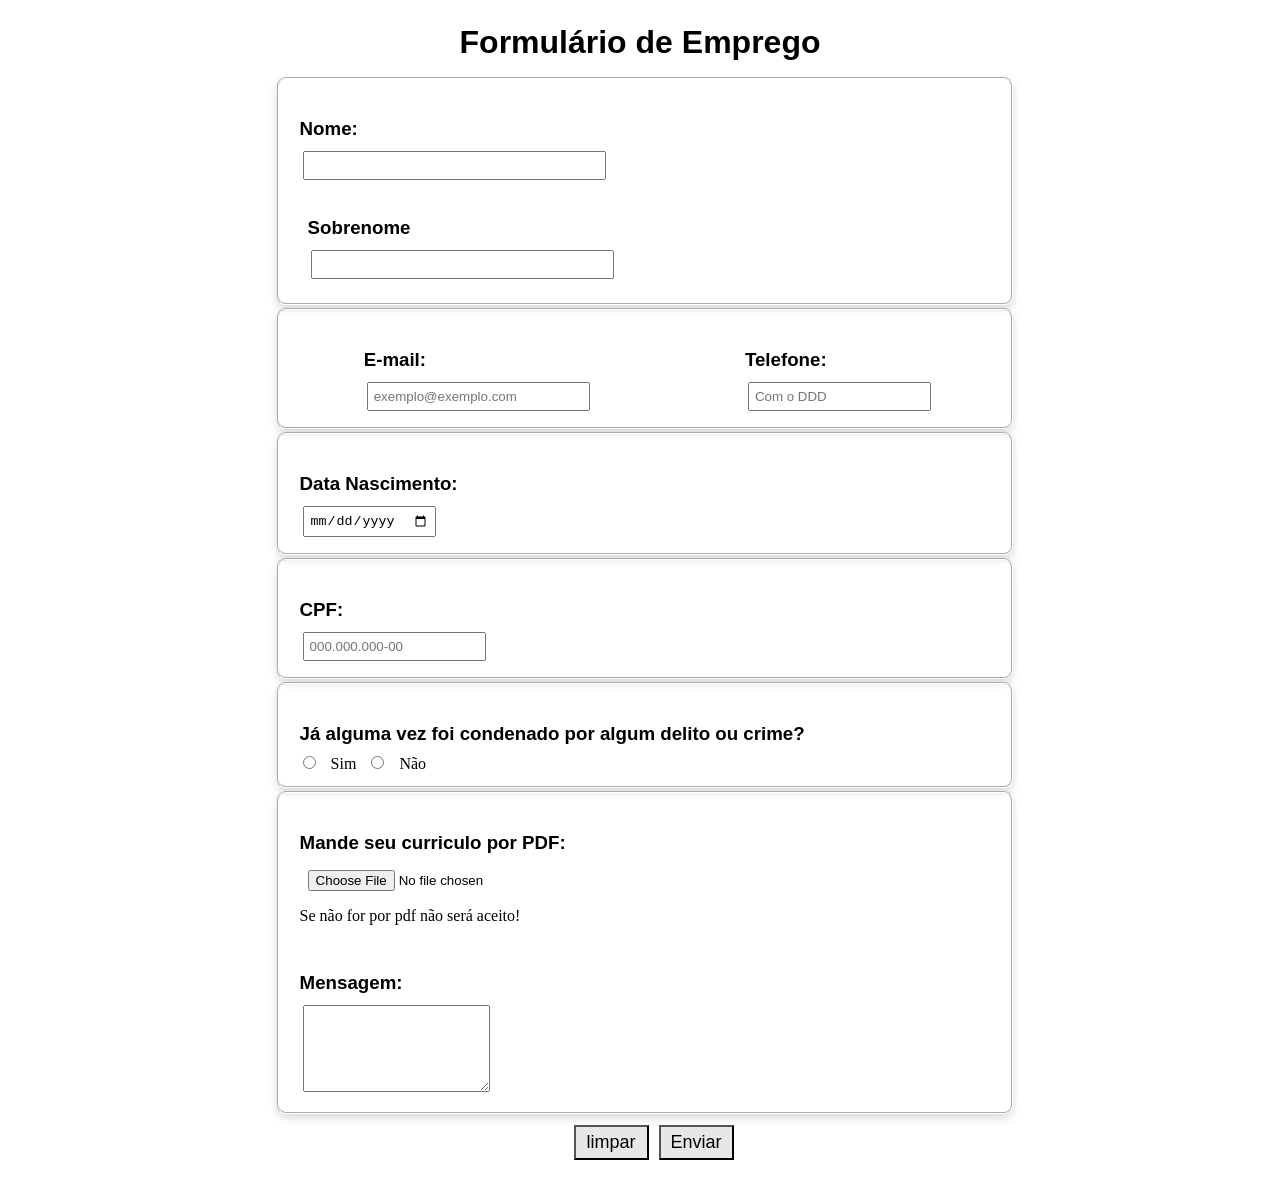
==== index.html @ 843e36a6 "first commit" ====
<!DOCTYPE html>
<html lang="pt-br">

<head>
  <meta charset="UTF-8" />
  <meta name="viewport" content="width=device-width, initial-scale=1.0" />
  <link rel="stylesheet" href="styles.css">
  <title>Formulário</title>
</head>

<body>
  <h1>Formulário de Emprego</h1>
  <form>
    <fieldset id="name">
      <div id="nome" class="formulário">
        <label for="nome">
          <h3>Nome:</h3>
        </label>
        <input type="text" id="nome" name="nome" size="35" required />
        <div id="sobrenome">
          <label for="nome">
            <h3>Sobrenome</h3>
          </label>
          <input type="text" id="nome" name="sobenome" size="35" required />
        </div>
    </fieldset>
    <fieldset id="dados">
      <div class="formulário">
        <label for="email">
          <h3>E-mail:</h3>
        </label>
        <input type="text" name="email" id="email" placeholder="exemplo@exemplo.com" size="25" required />
      </div>
      <div class="formulário">
        <label>
          <h3>Telefone:</h3>
        </label>
        <input type="tel" name="Telefone" id="Telefone" placeholder="Com o DDD" maxlength="11" required />
      </div>
    </fieldset>
    <fieldset>
      <div class="formulário" id="Data">
        <label>
          <h3>Data Nascimento:</h3>
        </label>
        <input type="date" maxlength="4" name="data" required />
    </fieldset>
    <fieldset>
      <div class="formulário">
        <label for="CPF">
          <h3>CPF:</h3>
        </label>
        <input type="CPF" placeholder="000.000.000-00" maxlength="11" id="CPF" name="cpf" required />
      </div>
    </fieldset>
    <fieldset>
      <div class="formulário">
        <label>
          <h3>Já alguma vez foi condenado por algum delito ou crime?</h3>
        </label>
        <input type="radio" id="opição1" name="condenacao" value="Sim" />
        <label for="opição1">Sim</label>
        <input type="radio" id="opição2" name="condenacao" value="Não" />
        <label for="opição2">Não</label>
      </div>
    </fieldset>
    <fieldset>
      <div>
        <label for="cidade">
          <h3>Mande seu curriculo por PDF:</h3>
        </label>
        <input type="file" id="curriculo" accept=".pdf" required>
        <p>Se não for por pdf não será aceito!</p>
      </div>
      <div class="formulário">
        <label for="mensagem">
          <h3>Mensagem:</h3>
        </label>
        <textarea id="menssagem" rows="5" required>
        </textarea>
      </div>
    </fieldset>
    <input id="botao" type="reset" value="limpar">
    <input id="botao" type="submit" value="Enviar">
  </form>
 </body>
</html>
---- styles.css ----
* {
  margin: 3px;
  padding: 5px;
}

body {
  display:flexbox;
  justify-content: center;
  align-items: center;
}

fieldset {
  display: flexbox;
  align-items: center;
  justify-content: space-around;
  border-radius: 9px;
  box-shadow: 0 4px 8px rgba(0, 0, 0, 0.15);
  border-color: white;
}

h3,h1{
  font-family: Verdana, Geneva, Tahoma, sans-serif;
}

h1{
  display: flex;
  justify-content: center;
  align-items: center;
}

#botao{
  font-size: large;
  background-color:#e7e7e7;
  color: black;
  transition: 2s;
  background-color: #e7e7e7;
  position: relative;
  top: 5px;
  height: 35px;
  width: 75px;
  left: 40%;
}

form{
  width: 58vw;
  display: flexbox;
  justify-content: center;
  align-items: center;
  position: relative;
  top:0px;
  left: 20%;
}

#dados{
  display:flex;
  align-items: center;
}
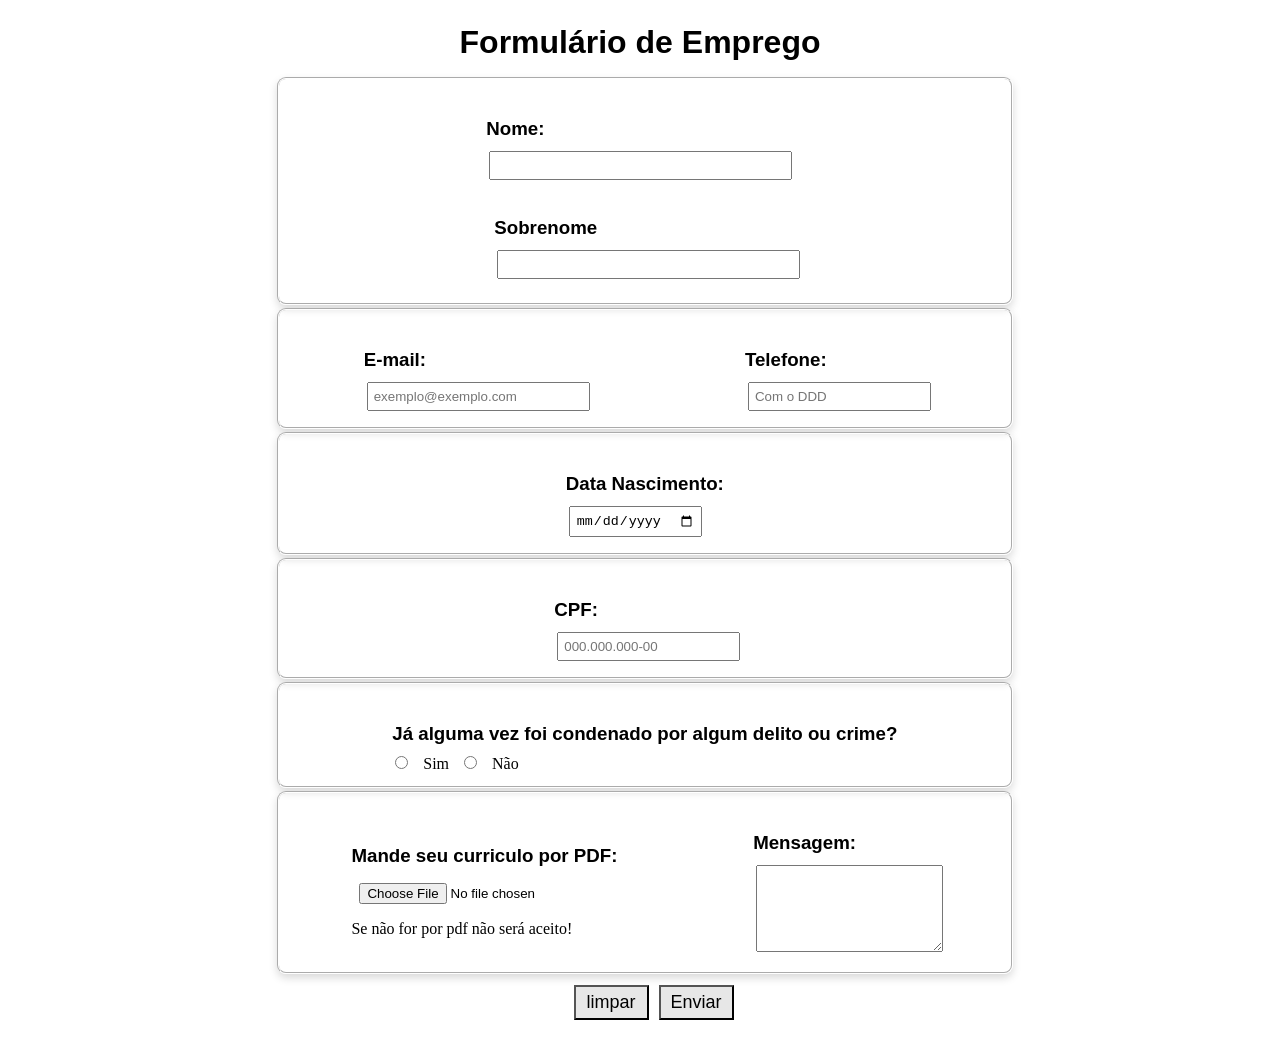
==== commit 78ceee04: "att" ====
--- a/index.html
+++ b/index.html
@@ -50,7 +50,7 @@
         <label for="CPF">
           <h3>CPF:</h3>
         </label>
-        <input type="CPF" placeholder="000.000.000-00" maxlength="11" id="CPF" name="cpf" required />
+        <input type="CPF" placeholder="000.000.000-00" maxlength="14" id="CPF" name="cpf" required />
       </div>
     </fieldset>
     <fieldset>
@@ -83,5 +83,6 @@
     <input id="botao" type="reset" value="limpar">
     <input id="botao" type="submit" value="Enviar">
   </form>
- </body>
+</body>
+
 </html>
--- a/styles.css
+++ b/styles.css
@@ -10,7 +10,7 @@
 }
 
 fieldset {
-  display: flexbox;
+  display: flex;
   align-items: center;
   justify-content: space-around;
   border-radius: 9px;
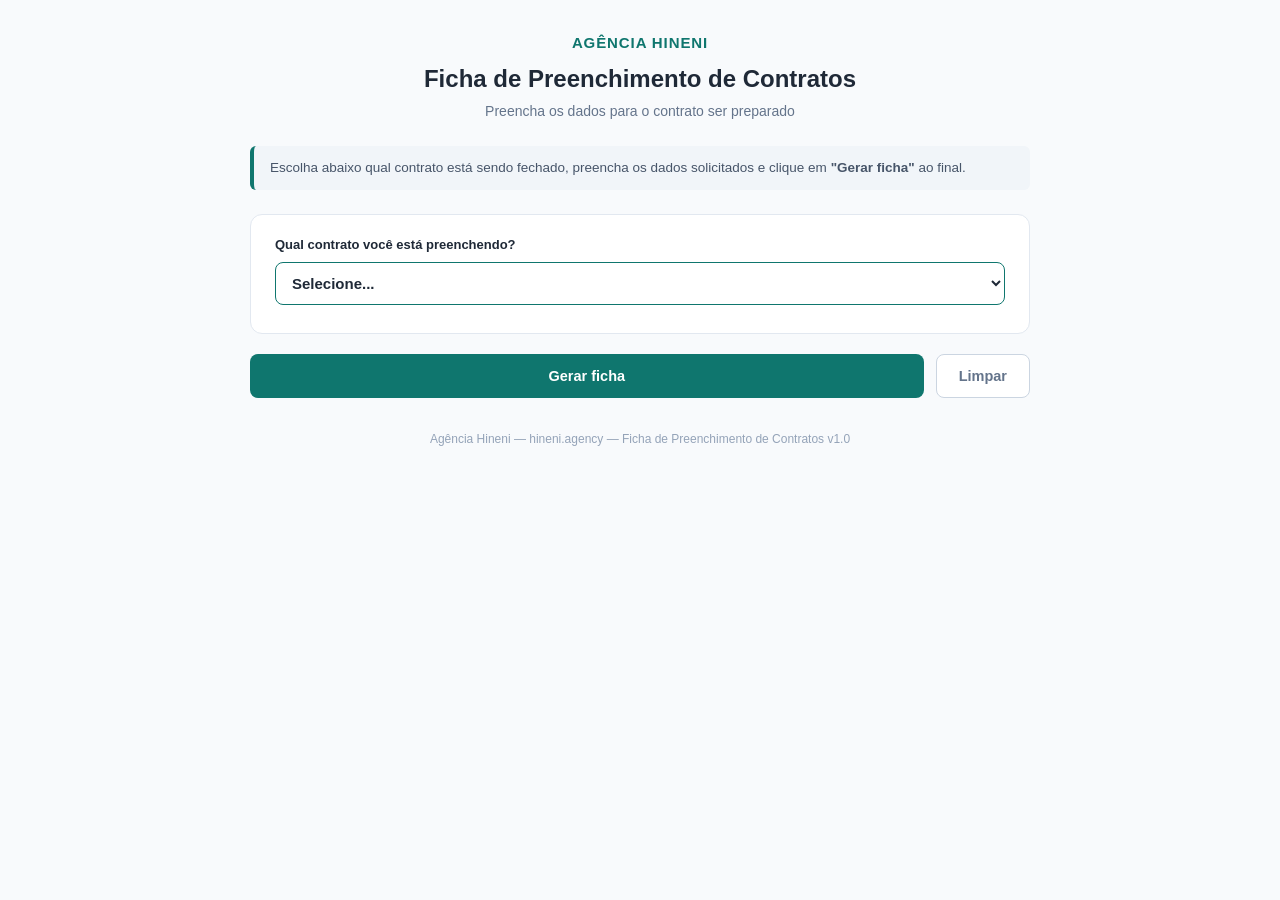
==== commit c2d2dc8f: "Define ficha de contratos como página inicial" ====
--- a/index.html
+++ b/index.html
@@ -1,88 +1 @@
-<!DOCTYPE html>
-<html lang="pt-br">
-
-<head>
-  <meta charset="UTF-8" />
-  <meta name="viewport" content="width=device-width, initial-scale=1.0" />
-  <link rel="stylesheet" href="styles.css">
-  <title>Formulário</title>
-</head>
-
-<body>
-  <h1>Formulário de Emprego</h1>
-  <form>
-    <fieldset id="name">
-      <div id="nome" class="formulário">
-        <label for="nome">
-          <h3>Nome:</h3>
-        </label>
-        <input type="text" id="nome" name="nome" size="35" required />
-        <div id="sobrenome">
-          <label for="nome">
-            <h3>Sobrenome</h3>
-          </label>
-          <input type="text" id="nome" name="sobenome" size="35" required />
-        </div>
-    </fieldset>
-    <fieldset id="dados">
-      <div class="formulário">
-        <label for="email">
-          <h3>E-mail:</h3>
-        </label>
-        <input type="text" name="email" id="email" placeholder="exemplo@exemplo.com" size="25" required />
-      </div>
-      <div class="formulário">
-        <label>
-          <h3>Telefone:</h3>
-        </label>
-        <input type="tel" name="Telefone" id="Telefone" placeholder="Com o DDD" maxlength="11" required />
-      </div>
-    </fieldset>
-    <fieldset>
-      <div class="formulário" id="Data">
-        <label>
-          <h3>Data Nascimento:</h3>
-        </label>
-        <input type="date" maxlength="4" name="data" required />
-    </fieldset>
-    <fieldset>
-      <div class="formulário">
-        <label for="CPF">
-          <h3>CPF:</h3>
-        </label>
-        <input type="CPF" placeholder="000.000.000-00" maxlength="14" id="CPF" name="cpf" required />
-      </div>
-    </fieldset>
-    <fieldset>
-      <div class="formulário">
-        <label>
-          <h3>Já alguma vez foi condenado por algum delito ou crime?</h3>
-        </label>
-        <input type="radio" id="opição1" name="condenacao" value="Sim" />
-        <label for="opição1">Sim</label>
-        <input type="radio" id="opição2" name="condenacao" value="Não" />
-        <label for="opição2">Não</label>
-      </div>
-    </fieldset>
-    <fieldset>
-      <div>
-        <label for="cidade">
-          <h3>Mande seu curriculo por PDF:</h3>
-        </label>
-        <input type="file" id="curriculo" accept=".pdf" required>
-        <p>Se não for por pdf não será aceito!</p>
-      </div>
-      <div class="formulário">
-        <label for="mensagem">
-          <h3>Mensagem:</h3>
-        </label>
-        <textarea id="menssagem" rows="5" required>
-        </textarea>
-      </div>
-    </fieldset>
-    <input id="botao" type="reset" value="limpar">
-    <input id="botao" type="submit" value="Enviar">
-  </form>
-</body>
-
-</html>+<!DOCTYPE html><html lang="pt-BR"><head><meta charset="UTF-8"><meta name="viewport" content="width=device-width, initial-scale=1.0"><meta http-equiv="refresh" content="0; url=ficha-contratos.html"><title>Ficha de Preenchimento de Contratos — Agência Hineni</title></head><body><p>Abrindo a ficha...</p></body></html>
